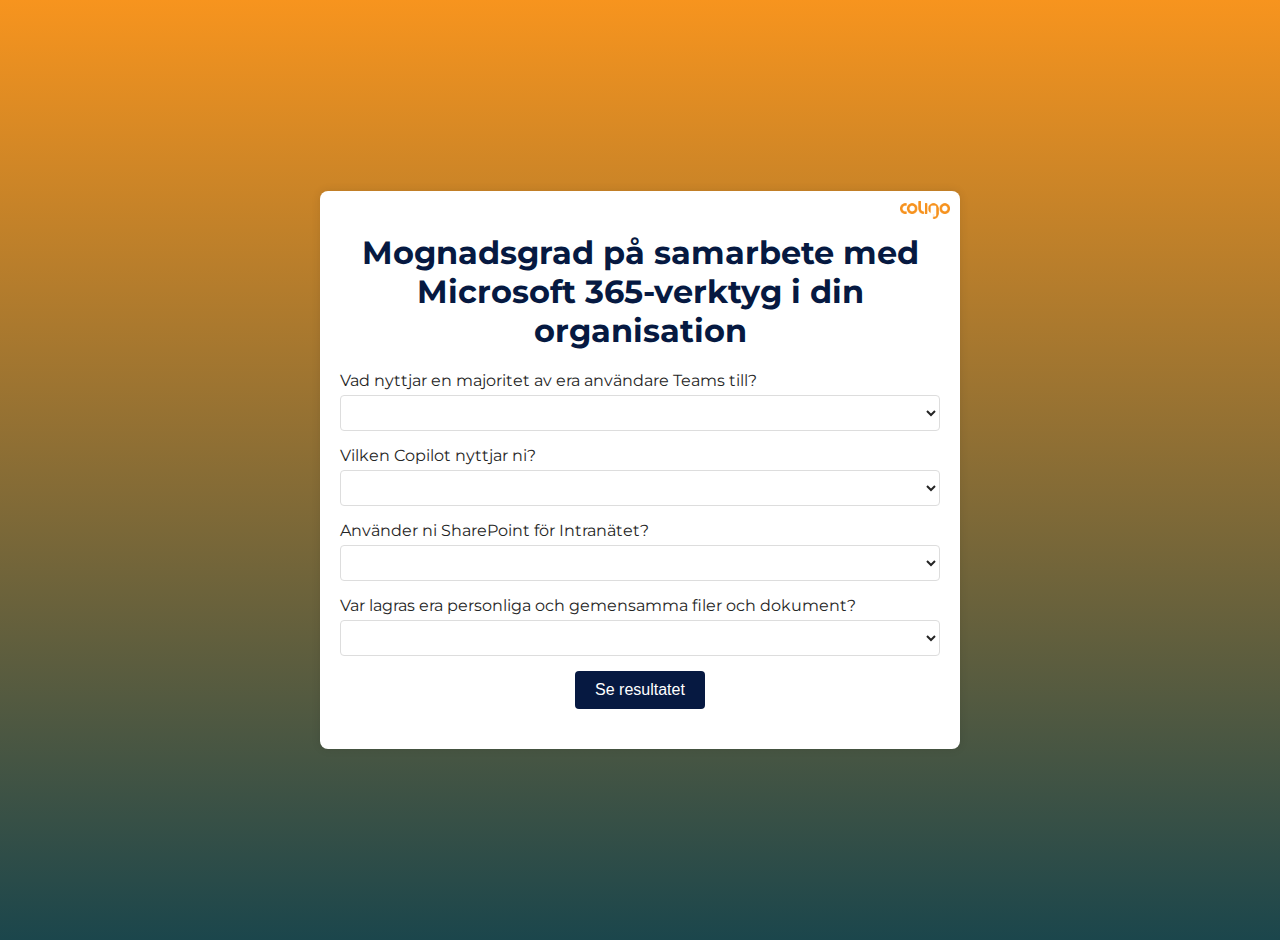
==== Collaboration/index.html @ df7b451a "Release" ====
<!DOCTYPE html>
<html lang="en">
<head>
    <meta charset="UTF-8">
    <meta name="viewport" content="width=device-width, initial-scale=1.0">
    <title>Mognadsgrad för samarbete med Microsoft 365-verktyg i din organisation</title>
    <link rel="stylesheet" href="../styles.css">
    <link href="https://fonts.googleapis.com/css2?family=Montserrat:wght@400&display=swap" rel="stylesheet">
</head>
<body>
    <div class="container">
        <div class="logo">
            <img src="../coligo-logo.png" alt="Coligo">
        </div>
            
        <h1>Mognadsgrad på samarbete med Microsoft 365-verktyg i din organisation</h1>
        <form id="surveyForm">
            <div class="form-group">
                <label for="question1">Vad nyttjar en majoritet av era användare Teams till?</label>
                <select id="question1" name="question1">
                    <option value="0"></option>
                    <option value="1">Använder inte Teams alls</option>
                    <option value="2">Möten och chatt endast (+ möjligtvis en del ostrukturerat samarbete)</option>
                    <option value="3">Möten, chatt och samarbete i olika Teams-team</option>
                    <option value="4">Teams är vår primära (sam)arbetsyta för i princip allt!</option>                    
                </select>
            </div>
            <div class="form-group">
                <label for="question2">Vilken Copilot nyttjar ni?</label>
                <select id="question2" name="question2">
                    <option value="0"></option>
                    <option value="1">Copilot är blockerat eller vi vet inte om eller hur det nyttjas</option>
                    <option value="2">Microsoft 365 Copilot Chat nyttjas via webbläsaren</option>
                    <option value="3">Microsoft 365 Copilot i Office-produkter nyttjas</option>
                    <option value="4">Alla Copilots inklusive Studio, agenter och anpassade agenter nyttjas</option>
                </select>
            </div>
            <div class="form-group">
                <label for="question3">Använder ni SharePoint för Intranätet?</label>
                <select id="question3" name="question3">
                    <option value="0"></option>
                    <option value="1">Nej, inte alls</option>
                    <option value="2">Ja, SharePoint Server on-prem</option>
                    <option value="3">Ja, SharePoint Online</option>
                    <option value="4">Ja, SharePoint Online + Viva Connections</option>
                </select>
            </div>
            <div class="form-group">
                <label for="question4">Var lagras era personliga och gemensamma filer och dokument?</label>
                <select id="question4" name="question4">
                    <option value="0"></option>
                    <option value="1">Endast on-prem</option>
                    <option value="2">Både on-prem och i molnet men utan informationssäkerhet</option>
                    <option value="3">Både on-prem och i molnet med informationsklassning som styrning</option>
                </select>
            </div>

            <button type="button" onclick="calculateScore()">Se resultatet</button>
        </form>
        <p id="result"></p>
    </div>
    <script src="script.js"></script>
</body>
</html>
---- styles.css ----
body {
    font-family: 'Montserrat', sans-serif;
    background: linear-gradient(to bottom, #f7941E, #1B464C);
    display: flex;
    justify-content: center;
    align-items: center;
    height: 100vh;
    margin: 0;
    padding: 20px; /* Add padding to the body */
}

.container {
    background-color: #FFF;
    padding: 20px;
    border-radius: 8px;
    box-shadow: 0 0 10px rgba(0, 0, 0, 0.1);
    width: 90%;
    max-width: 600px;
    position: relative;
}

.logo {
    position: absolute;
    top: 10px;
    right: 10px;
}

.logo img {
    width: 50px;
    height: auto;
}

h1 {
    color: #061941;
    text-align: center;
}

.form-group {
    margin-bottom: 15px;
    text-align: left;
}

label {
    display: block;
    margin-bottom: 5px;
    color: #252525;
}

select, option {
    font-family: 'Montserrat', sans-serif;
    width: 100%;
    padding: 8px;
    border: 1px solid #ddd;
    border-radius: 4px;
    background-color: #FFF;
    color: #252525;
}

button {
    background-color: #061941;
    color: #FFF;
    border: none;
    padding: 10px 20px;
    border-radius: 4px;
    cursor: pointer;
    font-size: 16px;
    display: block;
    margin: 0 auto;
}

button:hover {
    background-color: #252525;
}

#result {
    margin-top: 20px;
    font-size: 18px;
    color: #061941;
    text-align: center;
}
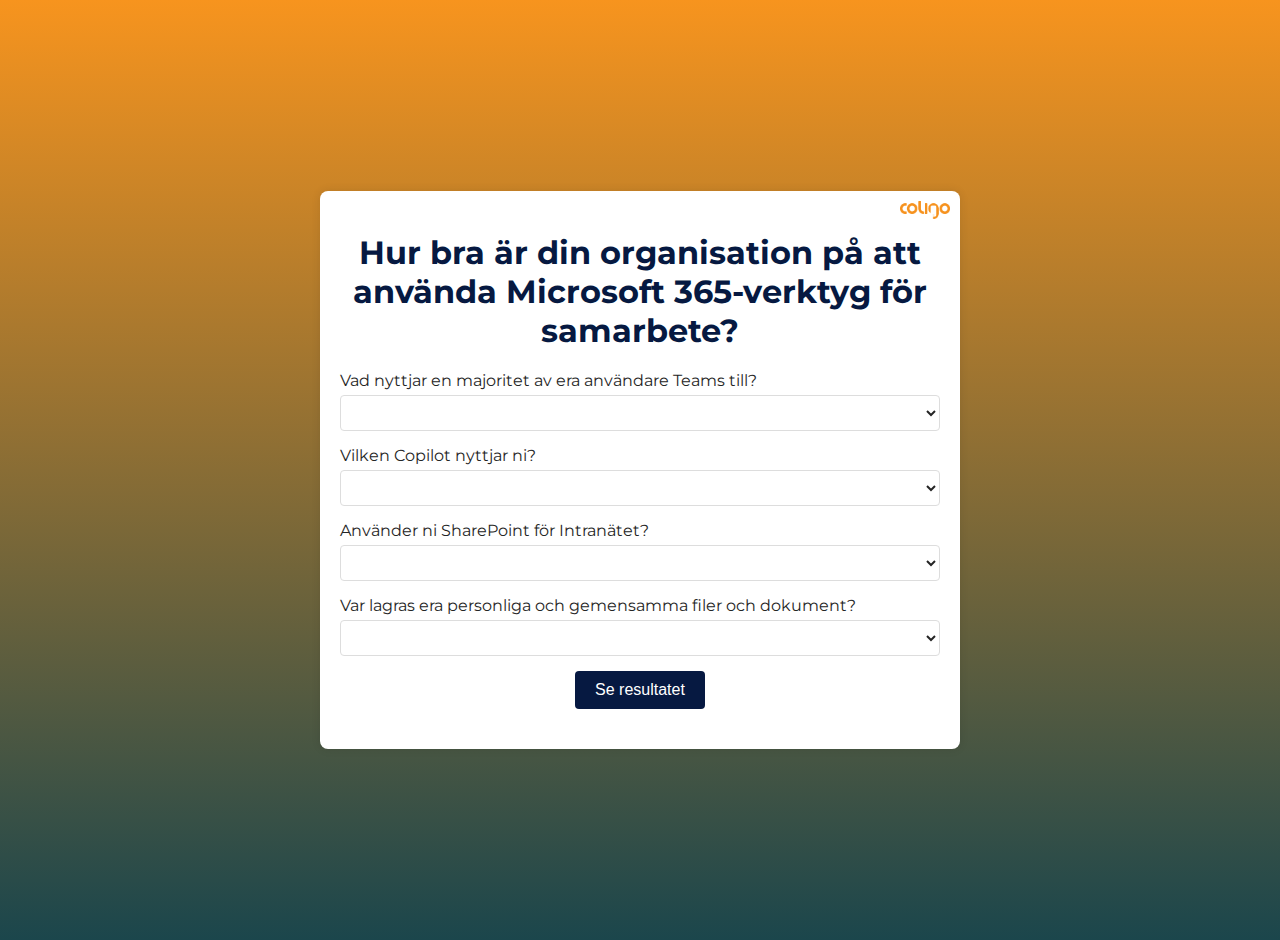
==== commit 8d939db7: "Update index.html" ====
--- a/Collaboration/index.html
+++ b/Collaboration/index.html
@@ -3,7 +3,7 @@
 <head>
     <meta charset="UTF-8">
     <meta name="viewport" content="width=device-width, initial-scale=1.0">
-    <title>Mognadsgrad för samarbete med Microsoft 365-verktyg i din organisation</title>
+    <title>Hur bra är din organisation på att använda Microsoft 365-verktyg för samarbete?</title>
     <link rel="stylesheet" href="../styles.css">
     <link href="https://fonts.googleapis.com/css2?family=Montserrat:wght@400&display=swap" rel="stylesheet">
 </head>
@@ -13,7 +13,7 @@
             <img src="../coligo-logo.png" alt="Coligo">
         </div>
             
-        <h1>Mognadsgrad på samarbete med Microsoft 365-verktyg i din organisation</h1>
+        <h1>Hur bra är din organisation på att använda Microsoft 365-verktyg för samarbete?</h1>
         <form id="surveyForm">
             <div class="form-group">
                 <label for="question1">Vad nyttjar en majoritet av era användare Teams till?</label>
